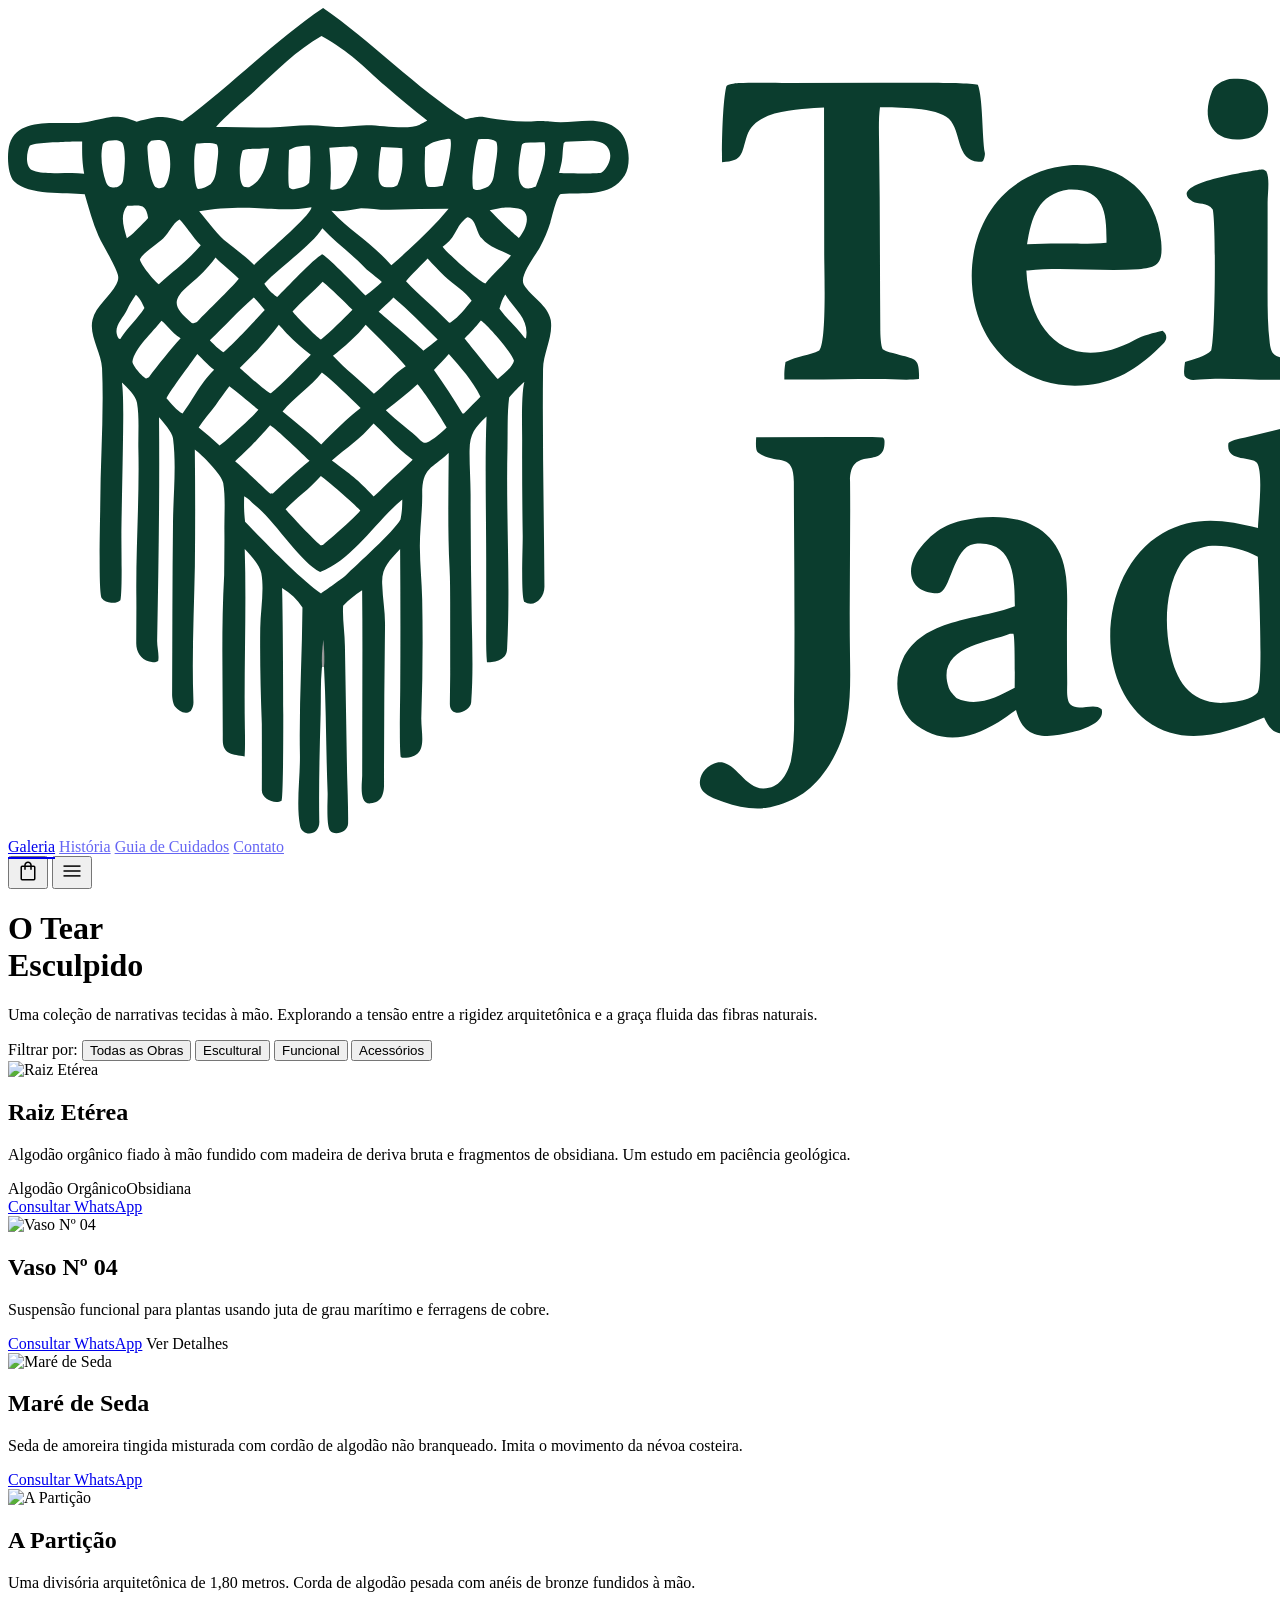
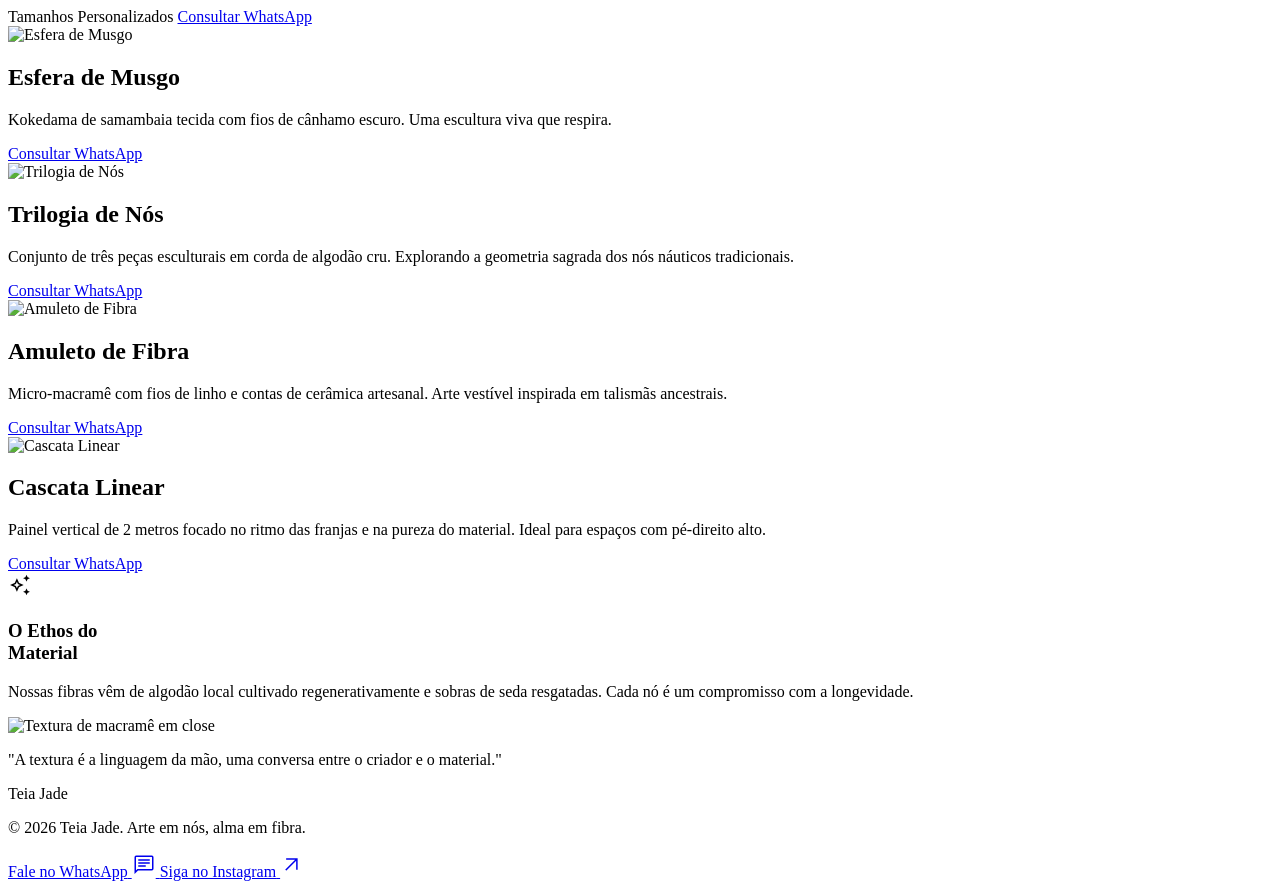
==== galeria.html @ 7c66adf2 "Initial commit" ====
<!DOCTYPE html>
<html class="light" lang="pt-BR"><head>
<meta charset="utf-8"/>
<meta content="width=device-width, initial-scale=1.0" name="viewport"/>
<script src="https://cdn.tailwindcss.com?plugins=forms,container-queries"></script>
<link href="https://fonts.googleapis.com/css2?family=Newsreader:ital,opsz,wght@0,6..72,200..800;1,6..72,200..800&family=Manrope:wght@200..800&display=swap" rel="stylesheet"/>
<link href="https://fonts.googleapis.com/css2?family=Material+Symbols+Outlined:wght,FILL@100..700,0..1&display=swap" rel="stylesheet"/>
<script src="tailwind-config.js"></script>
<link href="styles.css" rel="stylesheet"/>
</head>
<body class="bg-surface text-on-surface selection:bg-primary-container selection:text-on-primary-container">
<!-- Top Navigation Bar -->
<nav class="w-full top-0 sticky z-50 bg-[#faf9f4] dark:bg-[#00261b] shadow-[0_24px_48px_rgba(27,28,25,0.05)]">
<div class="flex justify-between items-center max-w-7xl mx-auto px-8 py-6">
<div class="flex items-center gap-12">
<a class="font-['Newsreader'] text-2xl font-bold text-[#00261b] dark:text-[#faf9f4] tracking-tighter" href="index.html">
    <img src="Imagens/Logo.svg" alt="Teia Jade Logo" class="h-12 w-auto dark:invert" />
</a>
<div class="hidden md:flex gap-8 items-center">
    <a class="nav-link active font-['Newsreader'] font-medium text-lg tracking-tight text-primary transition-all cursor-pointer duration-300 ease-out" href="galeria.html">Galeria</a>
    <a class="nav-link font-['Newsreader'] font-medium text-lg tracking-tight text-primary transition-all cursor-pointer duration-300 ease-out" href="historia.html">História</a>
    <a class="nav-link font-['Newsreader'] font-medium text-lg tracking-tight text-primary transition-all cursor-pointer duration-300 ease-out" href="guia.html">Guia de Cuidados</a>
    <a class="nav-link font-['Newsreader'] font-medium text-lg tracking-tight text-primary transition-all cursor-pointer duration-300 ease-out" href="#footer">Contato</a>
</div>
</div>
<div class="flex items-center gap-6">
<button class="text-[#00261b] dark:text-[#faf9f4] cursor-pointer transition-all duration-300 ease-out hover:opacity-80 relative">
    <span class="material-symbols-outlined" data-icon="shopping_bag">shopping_bag</span>
    <span class="absolute -top-1 -right-1 w-2 h-2 bg-primary rounded-full"></span>
</button>
<button class="md:hidden text-[#00261b] dark:text-[#faf9f4]">
    <span class="material-symbols-outlined" data-icon="menu">menu</span>
</button>
</div>
</div>
</nav>

<main class="max-w-screen-2xl mx-auto px-8 lg:px-12 py-20">
<!-- Header Section -->
<header class="mb-24 max-w-3xl">
<h1 class="text-6xl md:text-8xl font-headline tracking-tight text-primary leading-none mb-8">
            O Tear<br/><span class="italic font-light">Esculpido</span>
</h1>
<p class="text-lg md:text-xl font-body text-on-surface-variant leading-relaxed">
            Uma coleção de narrativas tecidas à mão. Explorando a tensão entre a rigidez arquitetônica e a graça fluida das fibras naturais.
        </p>
</header>
<!-- Filter Bar -->
<div class="filtros flex flex-wrap items-center gap-4 mb-20">
<span class="text-sm font-label uppercase tracking-widest text-on-surface-variant/60 mr-4">Filtrar por:</span>
<button class="btn-interactive px-6 py-2 rounded-full bg-primary text-on-primary font-label text-sm tracking-wide transition-colors">Todas as Obras</button>
<button class="btn-interactive px-6 py-2 rounded-full bg-surface-container-high text-on-surface-variant font-label text-sm tracking-wide hover:bg-secondary-container transition-colors cursor-pointer">Escultural</button>
<button class="btn-interactive px-6 py-2 rounded-full bg-surface-container-high text-on-surface-variant font-label text-sm tracking-wide hover:bg-secondary-container transition-colors cursor-pointer">Funcional</button>
<button class="btn-interactive px-6 py-2 rounded-full bg-surface-container-high text-on-surface-variant font-label text-sm tracking-wide hover:bg-secondary-container transition-colors cursor-pointer">Acessórios</button>
</div>
<!-- Asymmetrical Gallery Grid - Managed by JS -->
<div id="galeria-container" class="grid grid-cols-1 md:grid-cols-12 gap-y-24 md:gap-x-12 lg:gap-x-20">
    <!-- Itens preenchidos via dados-galeria.js -->
</div>
<!-- Featured Texture Section -->
<section class="mt-48 grid grid-cols-1 md:grid-cols-3 gap-8">
<div class="md:col-span-1 bg-primary text-on-primary p-12 flex flex-col justify-between">
<div>
<span class="material-symbols-outlined text-4xl mb-6" data-icon="temp_preferences_custom">temp_preferences_custom</span>
<h3 class="text-4xl font-headline leading-tight mb-4">O Ethos do<br/>Material</h3>
</div>
<p class="font-body text-on-primary/70 leading-relaxed">
                Nossas fibras vêm de algodão local cultivado regenerativamente e sobras de seda resgatadas. Cada nó é um compromisso com a longevidade.
            </p>
</div>
<div class="md:col-span-2 bg-surface-container-high relative overflow-hidden min-h-[400px]">
<img loading="lazy" alt="Textura de macramê em close" class="absolute inset-0 w-full h-full object-cover opacity-60 hover:opacity-100 transition-opacity duration-1000" src="https://lh3.googleusercontent.com/aida-public/[base64]"/>
<div class="absolute inset-0 p-12 flex items-end">
<p class="text-2xl font-headline text-primary max-w-sm bg-surface/80 backdrop-blur-md p-6">
                    "A textura é a linguagem da mão, uma conversa entre o criador e o material."
                </p>
</div>
</div>
</section>
</main>
<!-- Footer -->
<footer id="footer" class="w-full mt-24 bg-[#0b3d2e] dark:bg-[#001a12]">
<div class="flex flex-col md:flex-row justify-between items-center w-full px-12 py-16 gap-8 max-w-7xl mx-auto">
<div class="flex flex-col items-center md:items-start gap-4">
<span class="font-['Newsreader'] text-xl italic text-[#faf9f4]">Teia Jade</span>
<p class="font-['Manrope'] text-sm uppercase tracking-widest text-[#faf9f4]">
                    © 2026 Teia Jade. Arte em nós, alma em fibra.
                </p>
</div>
<div class="flex flex-col sm:flex-row gap-4 sm:gap-6">
<a class="btn-interactive flex items-center justify-center gap-2 px-6 py-3 rounded-full border border-[#faf9f4]/30 text-[#faf9f4] hover:bg-[#faf9f4] hover:text-[#0b3d2e] transition-all duration-300 font-['Manrope'] text-sm uppercase tracking-widest group" href="https://wa.me/5511942673681?text=Ol%C3%A1%21%20Gostaria%20de%20saber%20mais%20sobre%20as%20pe%C3%A7as%20em%20macram%C3%AA." target="_blank" rel="noopener noreferrer">
<span>Fale no WhatsApp</span>
<span class="material-symbols-outlined text-sm group-hover:translate-x-1 group-hover:-translate-y-1 transition-transform duration-300" data-icon="chat">chat</span>
</a>
<a class="btn-interactive flex items-center justify-center gap-2 px-6 py-3 rounded-full border border-[#faf9f4]/30 text-[#faf9f4] hover:bg-[#faf9f4] hover:text-[#0b3d2e] transition-all duration-300 font-['Manrope'] text-sm uppercase tracking-widest group" href="https://www.instagram.com/teia.jade/" rel="noopener noreferrer" target="_blank">
<span>Siga no Instagram</span>
<span class="material-symbols-outlined text-sm group-hover:translate-x-1 group-hover:-translate-y-1 transition-transform duration-300" data-icon="arrow_outward">arrow_outward</span>
</a>
</div>
</div>
</footer>

<script src="dados-galeria.js"></script>
<script src="render-galeria.js"></script>
</body></html>
---- styles.css ----
html {
  scroll-behavior: smooth;
}

.material-symbols-outlined {
  font-variation-settings: 'FILL' 0, 'wght' 300, 'GRAD' 0, 'opsz' 24;
}

.font-serif {
  font-family: 'Newsreader', serif;
}

.font-sans {
  font-family: 'Manrope', sans-serif;
}

body {
    -webkit-font-smoothing: antialiased;
    -moz-osx-font-smoothing: grayscale;
    /* Transição suave de página */
    animation: fadeInPage 0.6s cubic-bezier(0.22, 1, 0.36, 1) forwards;
}

/* Animação the Troca de Páginas (Fade & Slide UP) */
@keyframes fadeInPage {
    from { 
        opacity: 0; 
        transform: translateY(15px); 
    }
    to { 
        opacity: 1; 
        transform: translateY(0); 
    }
}

/* Efeito Dinâmico da Barra the Navegação (Nav-Link) */
.nav-link {
    position: relative;
    padding-bottom: 4px;
    opacity: 0.6;
    transition: opacity 0.3s ease;
}

.nav-link:hover, .nav-link.active {
    opacity: 1;
}

.nav-link::after {
    content: '';
    position: absolute;
    width: 0;
    height: 2px;
    bottom: 0;
    left: 50%;
    background-color: currentColor;
    transition: width 0.4s cubic-bezier(0.22, 1, 0.36, 1), left 0.4s cubic-bezier(0.22, 1, 0.36, 1);
}

.nav-link:hover::after, .nav-link.active::after {
    width: 100%;
    left: 0;
}

/* Física Dinâmica para Botões Call-to-Action */
.btn-interactive {
    transition: transform 0.4s cubic-bezier(0.175, 0.885, 0.32, 1.275), box-shadow 0.4s ease, filter 0.4s ease, outline 0.3s ease !important;
    will-change: transform, box-shadow;
}

.btn-interactive:hover {
    transform: translateY(-4px) scale(1.03);
    box-shadow: 0 12px 24px -8px rgba(0, 38, 27, 0.5);
    filter: brightness(1.1);
}

.btn-interactive:active {
    transform: translateY(0) scale(0.98);
    box-shadow: 0 4px 10px -4px rgba(0, 38, 27, 0.3);
}
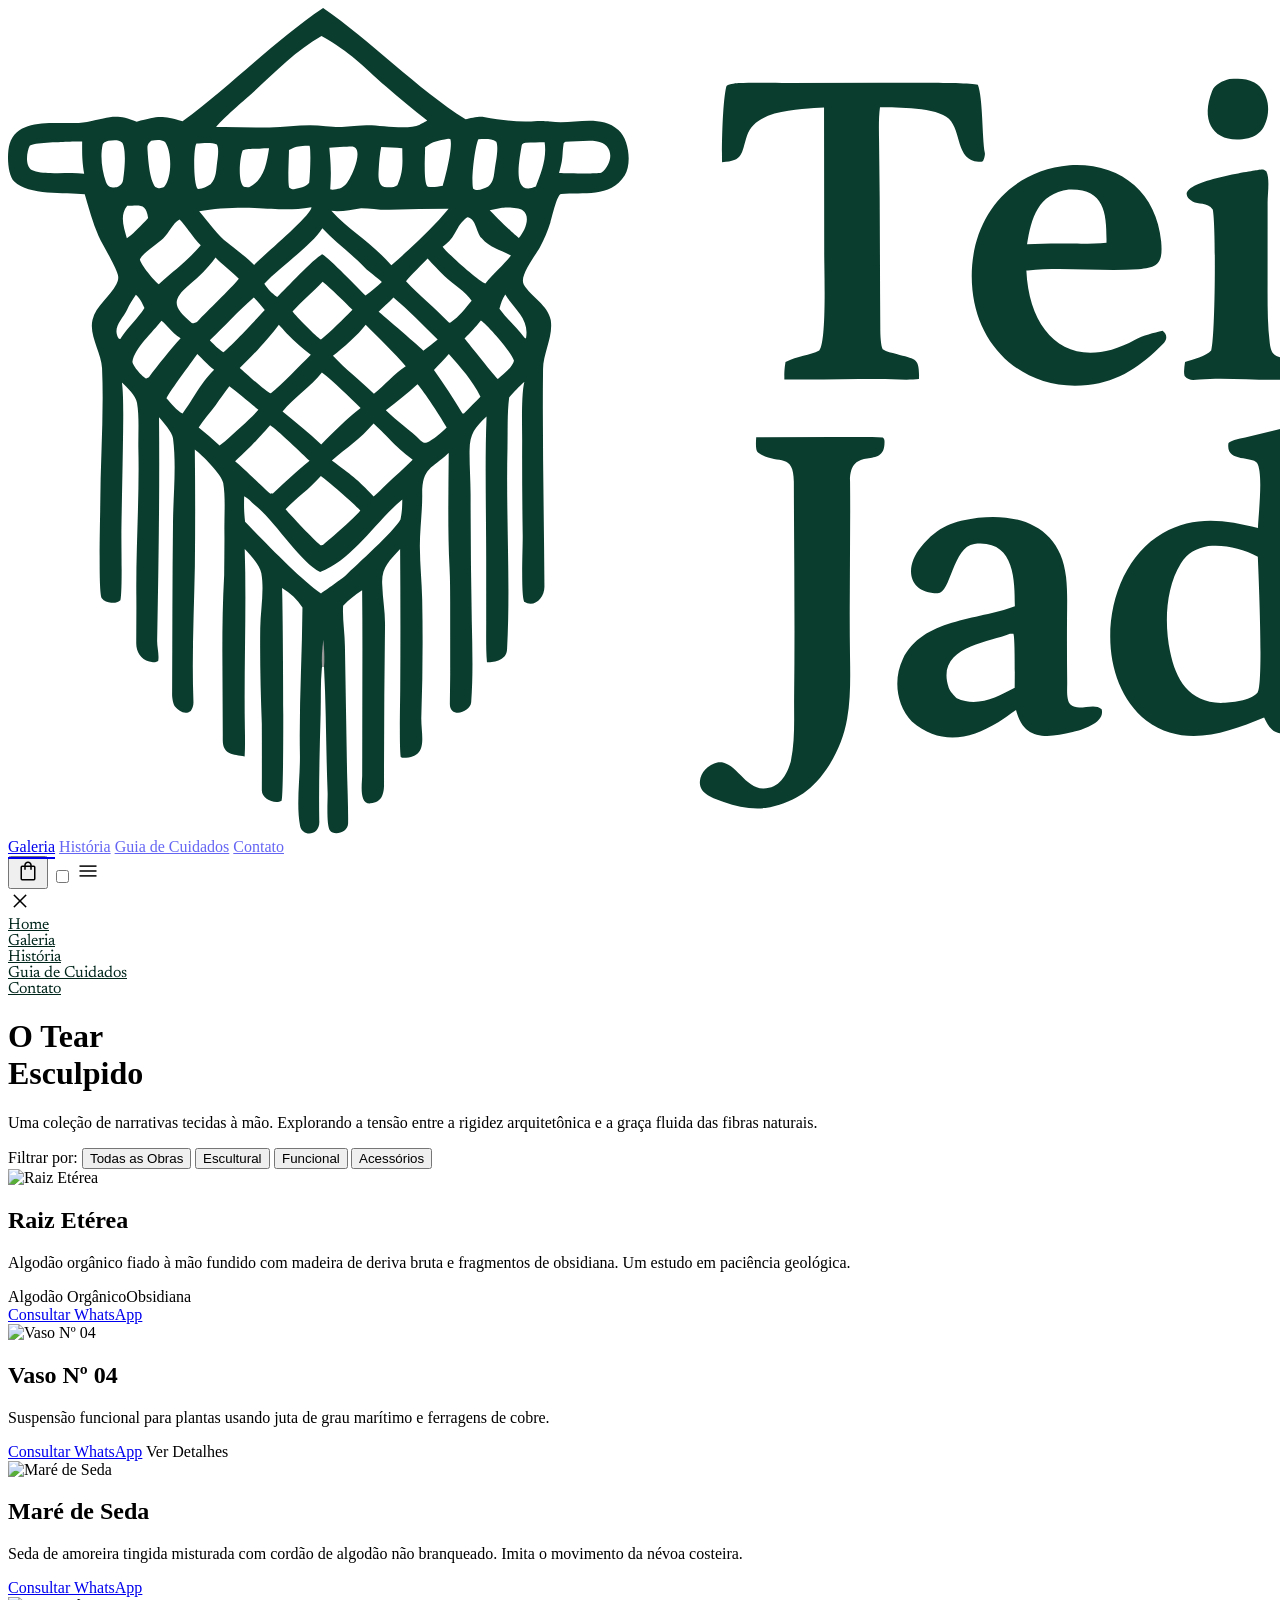
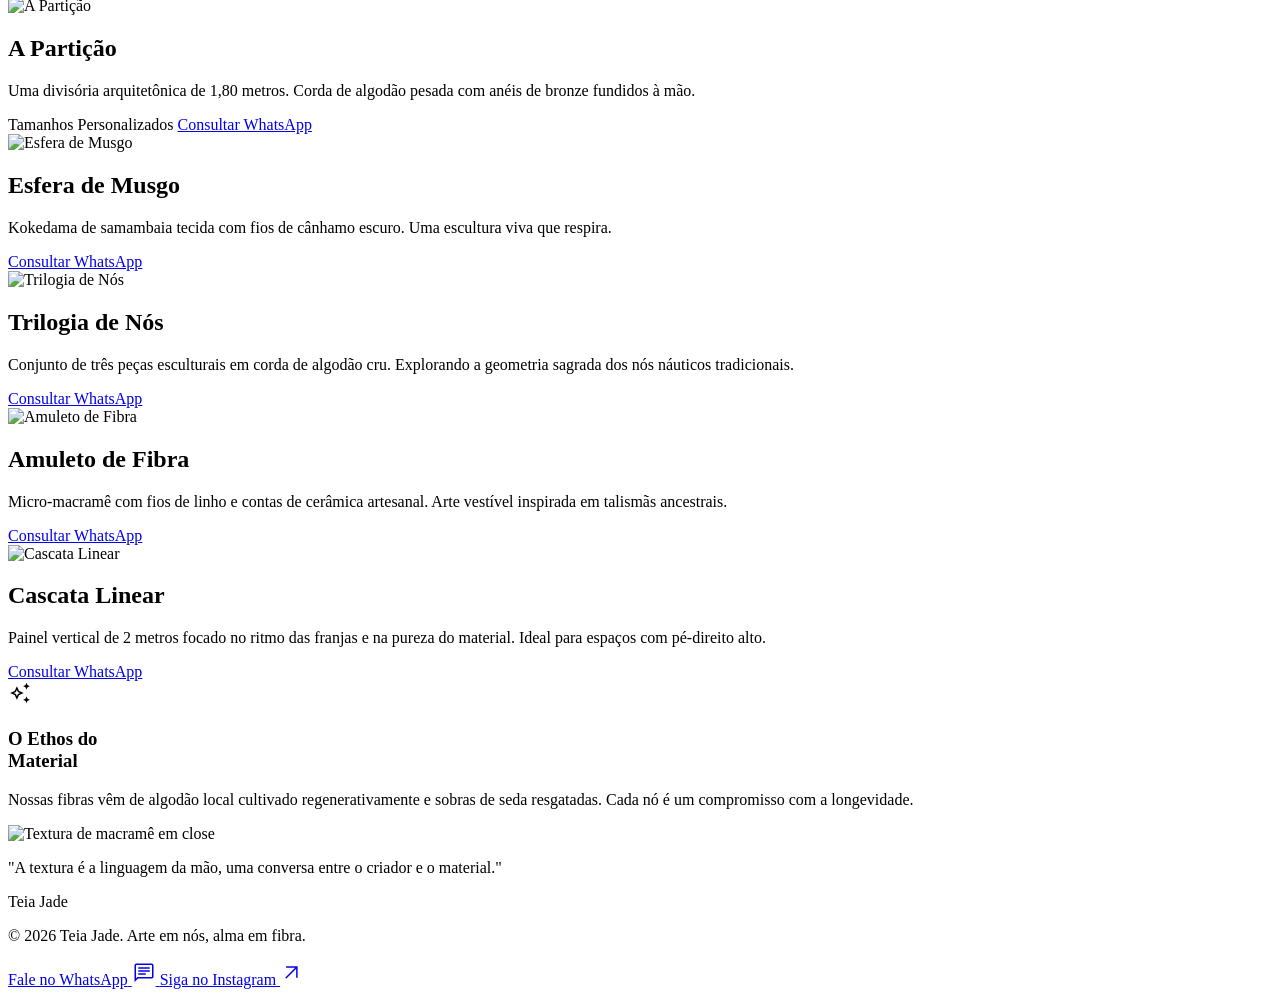
==== commit d771dc33: "Summary" ====
--- a/galeria.html
+++ b/galeria.html
@@ -28,17 +28,29 @@
     <span class="material-symbols-outlined" data-icon="shopping_bag">shopping_bag</span>
     <span class="absolute -top-1 -right-1 w-2 h-2 bg-primary rounded-full"></span>
 </button>
-<button class="md:hidden text-[#00261b] dark:text-[#faf9f4]">
-    <span class="material-symbols-outlined" data-icon="menu">menu</span>
-</button>
+<input type="checkbox" id="menu-toggle" class="peer hidden" />
+<label for="menu-toggle" class="md:hidden text-[#00261b] dark:text-[#faf9f4] cursor-pointer">
+<span class="material-symbols-outlined" data-icon="menu">menu</span>
+</label>
+<!-- CSS Checkbox Mobile Menu Overlay -->
+<div class="fixed top-0 right-[-100%] w-full h-[100dvh] bg-[#faf9f4] dark:bg-[#00261b] z-[100] flex flex-col justify-center items-center gap-10 transition-all duration-500 ease-in-out peer-checked:right-0 shadow-2xl">
+<label for="menu-toggle" class="absolute top-8 right-8 text-[#00261b] dark:text-[#faf9f4] cursor-pointer hover:opacity-70">
+<span class="material-symbols-outlined text-4xl" data-icon="close">close</span>
+</label>
+<a class="block w-full text-center font-serif text-4xl sm:text-5xl font-medium hover:opacity-70 active:opacity-50" style="color: #00261b; display: block;" href="index.html">Home</a>
+<a class="block w-full text-center font-serif text-4xl sm:text-5xl font-medium hover:opacity-70 active:opacity-50" style="color: #00261b; display: block;" href="galeria.html">Galeria</a>
+<a class="block w-full text-center font-serif text-4xl sm:text-5xl font-medium hover:opacity-70 active:opacity-50" style="color: #00261b; display: block;" href="historia.html">História</a>
+<a class="block w-full text-center font-serif text-4xl sm:text-5xl font-medium hover:opacity-70 active:opacity-50" style="color: #00261b; display: block;" href="guia.html">Guia de Cuidados</a>
+<label for="menu-toggle" class="block w-full text-center cursor-pointer"><a class="font-serif text-4xl sm:text-5xl font-medium hover:opacity-70 active:opacity-50" style="color: #00261b; display: block;" href="#footer">Contato</a></label>
+</div>
 </div>
 </div>
 </nav>
 
-<main class="max-w-screen-2xl mx-auto px-8 lg:px-12 py-20">
+<main class="max-w-screen-2xl mx-auto px-4 md:px-8 lg:px-12 py-12 md:py-20">
 <!-- Header Section -->
 <header class="mb-24 max-w-3xl">
-<h1 class="text-6xl md:text-8xl font-headline tracking-tight text-primary leading-none mb-8">
+<h1 class="text-5xl md:text-7xl lg:text-8xl font-headline tracking-tight text-primary leading-none mb-8">
             O Tear<br/><span class="italic font-light">Esculpido</span>
 </h1>
 <p class="text-lg md:text-xl font-body text-on-surface-variant leading-relaxed">
@@ -54,7 +66,7 @@
 <button class="btn-interactive px-6 py-2 rounded-full bg-surface-container-high text-on-surface-variant font-label text-sm tracking-wide hover:bg-secondary-container transition-colors cursor-pointer">Acessórios</button>
 </div>
 <!-- Asymmetrical Gallery Grid - Managed by JS -->
-<div id="galeria-container" class="grid grid-cols-1 md:grid-cols-12 gap-y-24 md:gap-x-12 lg:gap-x-20">
+<div id="galeria-container" class="grid grid-cols-1 md:grid-cols-12 gap-y-12 md:gap-y-24 md:gap-x-12 lg:gap-x-20">
     <!-- Itens preenchidos via dados-galeria.js -->
 </div>
 <!-- Featured Texture Section -->
--- a/styles.css
+++ b/styles.css
@@ -17,20 +17,6 @@
 body {
     -webkit-font-smoothing: antialiased;
     -moz-osx-font-smoothing: grayscale;
-    /* Transição suave de página */
-    animation: fadeInPage 0.6s cubic-bezier(0.22, 1, 0.36, 1) forwards;
-}
-
-/* Animação the Troca de Páginas (Fade & Slide UP) */
-@keyframes fadeInPage {
-    from { 
-        opacity: 0; 
-        transform: translateY(15px); 
-    }
-    to { 
-        opacity: 1; 
-        transform: translateY(0); 
-    }
 }
 
 /* Efeito Dinâmico da Barra the Navegação (Nav-Link) */
